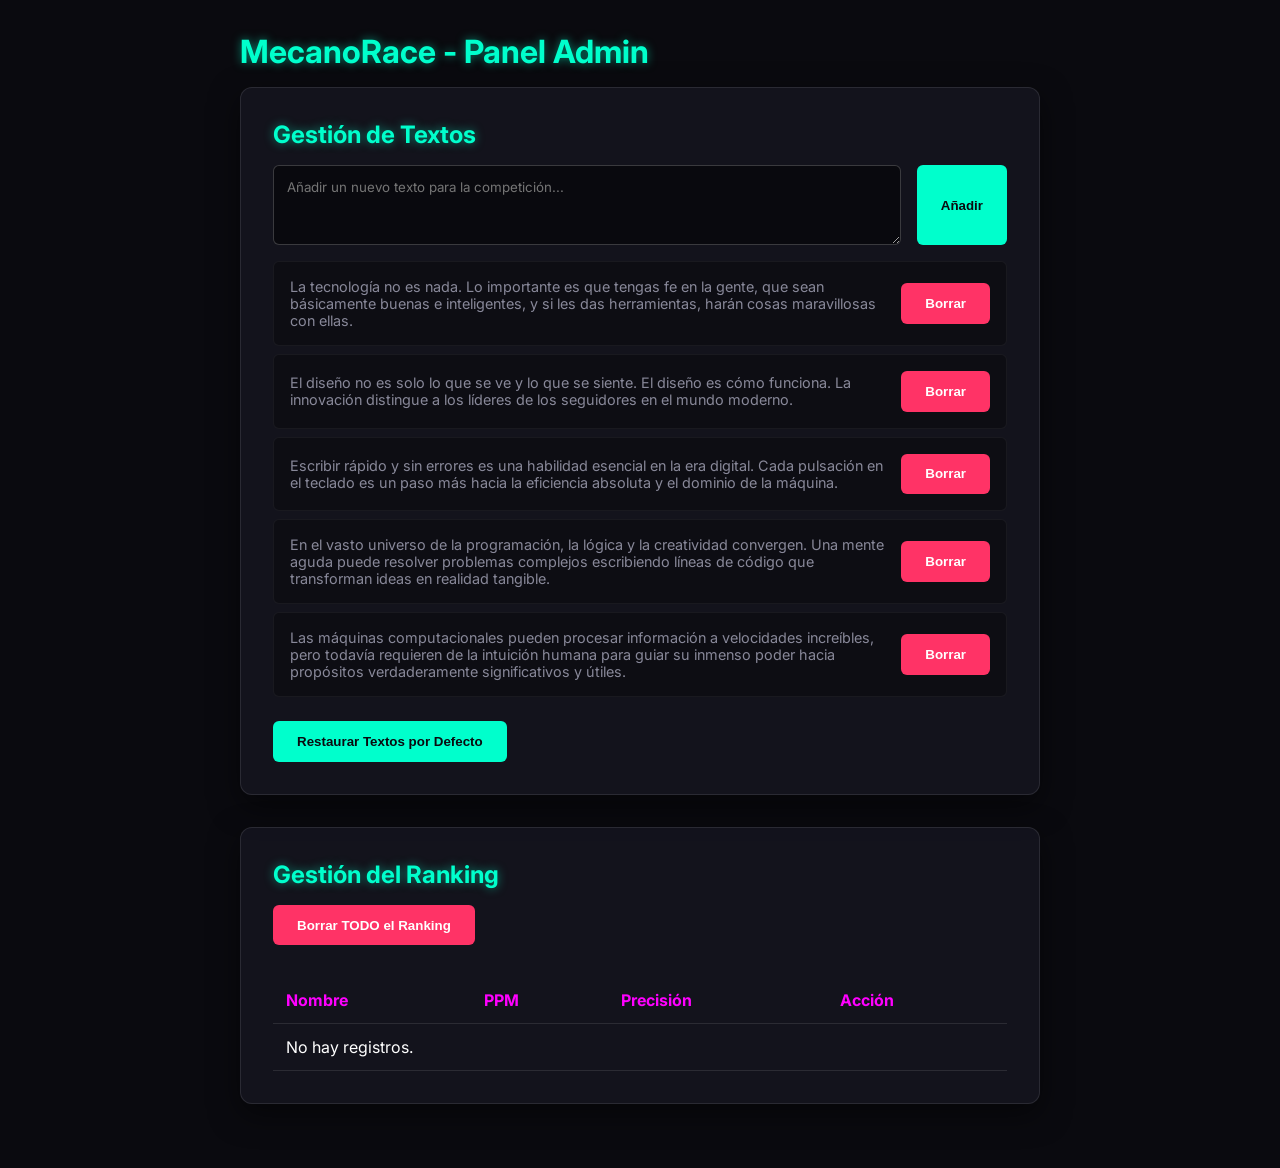
==== admin/index.html @ b4bc49c9 "go" ====
<!DOCTYPE html>
<html lang="es">
<head>
    <meta charset="UTF-8">
    <meta name="viewport" content="width=device-width, initial-scale=1.0">
    <title>Admin - MecanoRace</title>
    <link href="https://fonts.googleapis.com/css2?family=Fira+Code:wght@400;700&family=Inter:wght@400;700;900&display=swap" rel="stylesheet">
    <style>
        :root {
            --bg-dark: #0a0a0f;
            --bg-panel: rgba(20, 20, 30, 0.9);
            --primary: #00ffcc;
            --primary-glow: rgba(0, 255, 204, 0.5);
            --secondary: #ff00ff;
            --error: #ff3366;
            --text-main: #ffffff;
            --text-muted: #888899;
            --font-ui: 'Inter', sans-serif;
        }

        * {
            margin: 0;
            padding: 0;
            box-sizing: border-box;
        }

        body {
            background-color: var(--bg-dark);
            color: var(--text-main);
            font-family: var(--font-ui);
            min-height: 100vh;
            padding: 2rem;
        }

        h1, h2 {
            color: var(--primary);
            margin-bottom: 1rem;
            text-shadow: 0 0 10px var(--primary-glow);
        }

        .container {
            max-width: 800px;
            margin: 0 auto;
        }

        .panel {
            background: var(--bg-panel);
            padding: 2rem;
            border-radius: 12px;
            border: 1px solid rgba(255, 255, 255, 0.1);
            margin-bottom: 2rem;
            box-shadow: 0 10px 30px rgba(0,0,0,0.5);
        }

        .hidden { display: none !important; }

        /* Forms */
        .input-group {
            margin-bottom: 1rem;
            display: flex;
            gap: 1rem;
        }

        input[type="password"], input[type="text"], textarea {
            width: 100%;
            background: rgba(0, 0, 0, 0.5);
            border: 1px solid rgba(255, 255, 255, 0.2);
            color: var(--text-main);
            padding: 0.8rem;
            border-radius: 6px;
            font-family: var(--font-ui);
            outline: none;
        }
        
        textarea {
            resize: vertical;
            min-height: 80px;
        }

        input:focus, textarea:focus {
            border-color: var(--primary);
            box-shadow: 0 0 5px var(--primary-glow);
        }

        .btn {
            padding: 0.8rem 1.5rem;
            background: var(--primary);
            color: var(--bg-dark);
            border: none;
            border-radius: 6px;
            font-weight: bold;
            cursor: pointer;
            transition: all 0.2s;
        }

        .btn:hover {
            box-shadow: 0 0 15px var(--primary-glow);
        }

        .btn-danger {
            background: var(--error);
            color: white;
        }
        
        .btn-danger:hover {
            box-shadow: 0 0 15px rgba(255, 51, 102, 0.5);
        }

        /* Lists */
        .item-list {
            list-style: none;
            margin-top: 1rem;
        }

        .item-list li {
            background: rgba(0,0,0,0.3);
            padding: 1rem;
            border: 1px solid rgba(255,255,255,0.05);
            margin-bottom: 0.5rem;
            border-radius: 6px;
            display: flex;
            justify-content: space-between;
            align-items: center;
            gap: 1rem;
        }
        
        .text-preview {
            flex: 1;
            font-size: 0.9rem;
            color: var(--text-muted);
        }

        table {
            width: 100%;
            border-collapse: collapse;
            margin-top: 1rem;
        }

        th, td {
            padding: 0.8rem;
            text-align: left;
            border-bottom: 1px solid rgba(255,255,255,0.1);
        }

        th { color: var(--secondary); }
    </style>
</head>
<body>

<div class="container">
    <h1>MecanoRace - Panel Admin</h1>

    <!-- Admin Content -->
    <div id="admin-content">
        
        <!-- Textos -->
        <div class="panel">
            <h2>Gestión de Textos</h2>
            <div class="input-group">
                <textarea id="new-text" placeholder="Añadir un nuevo texto para la competición..."></textarea>
                <button class="btn" onclick="addText()">Añadir</button>
            </div>
            <ul id="texts-list" class="item-list"></ul>
            <button class="btn mt-2" onclick="resetDefaultTexts()" style="margin-top: 1rem;">Restaurar Textos por Defecto</button>
        </div>

        <!-- Leaderboard -->
        <div class="panel">
            <h2>Gestión del Ranking</h2>
            <button class="btn btn-danger" onclick="clearLeaderboard()" style="margin-bottom: 1rem;">Borrar TODO el Ranking</button>
            <table id="leaderboard-table">
                <thead>
                    <tr>
                        <th>Nombre</th>
                        <th>PPM</th>
                        <th>Precisión</th>
                        <th>Acción</th>
                    </tr>
                </thead>
                <tbody id="leaderboard-body"></tbody>
            </table>
        </div>
        
    </div>
</div>

<script>
    const defaultTexts = [
        "La tecnología no es nada. Lo importante es que tengas fe en la gente, que sean básicamente buenas e inteligentes, y si les das herramientas, harán cosas maravillosas con ellas.",
        "El diseño no es solo lo que se ve y lo que se siente. El diseño es cómo funciona. La innovación distingue a los líderes de los seguidores en el mundo moderno.",
        "Escribir rápido y sin errores es una habilidad esencial en la era digital. Cada pulsación en el teclado es un paso más hacia la eficiencia absoluta y el dominio de la máquina.",
        "En el vasto universo de la programación, la lógica y la creatividad convergen. Una mente aguda puede resolver problemas complejos escribiendo líneas de código que transforman ideas en realidad tangible.",
        "Las máquinas computacionales pueden procesar información a velocidades increíbles, pero todavía requieren de la intuición humana para guiar su inmenso poder hacia propósitos verdaderamente significativos y útiles."
    ];

    // Cargar datos al iniciar
    loadData();

    function loadData() {
        renderTexts();
        renderLeaderboard();
    }

    /* --- GESTIÓN DE TEXTOS --- */
    function getTexts() {
        let texts = JSON.parse(localStorage.getItem('mecanorace_texts'));
        if (!texts || !Array.isArray(texts) || texts.length === 0) {
            texts = defaultTexts;
            localStorage.setItem('mecanorace_texts', JSON.stringify(texts));
        }
        return texts;
    }

    function renderTexts() {
        const texts = getTexts();
        const list = document.getElementById('texts-list');
        list.innerHTML = '';
        texts.forEach((t, i) => {
            const li = document.createElement('li');
            li.innerHTML = `
                <div class="text-preview">${t}</div>
                <button class="btn btn-danger" onclick="deleteText(${i})">Borrar</button>
            `;
            list.appendChild(li);
        });
    }

    function addText() {
        const input = document.getElementById('new-text');
        const val = input.value.trim();
        if (val) {
            const texts = getTexts();
            texts.push(val);
            localStorage.setItem('mecanorace_texts', JSON.stringify(texts));
            input.value = '';
            renderTexts();
        }
    }

    function deleteText(index) {
        const texts = getTexts();
        if (texts.length <= 1) {
            return;
        }
        texts.splice(index, 1);
        localStorage.setItem('mecanorace_texts', JSON.stringify(texts));
        renderTexts();
    }

    function resetDefaultTexts() {
        localStorage.setItem('mecanorace_texts', JSON.stringify(defaultTexts));
        renderTexts();
    }

    /* --- GESTIÓN DE RANKING --- */
    function getLeaderboard() {
        return JSON.parse(localStorage.getItem('mecanorace_leaderboard')) || [];
    }

    function renderLeaderboard() {
        const lb = getLeaderboard();
        const tbody = document.getElementById('leaderboard-body');
        tbody.innerHTML = '';
        
        if (lb.length === 0) {
            tbody.innerHTML = '<tr><td colspan="4">No hay registros.</td></tr>';
            return;
        }

        lb.forEach((score, i) => {
            const tr = document.createElement('tr');
            tr.innerHTML = `
                <td>${score.name}</td>
                <td>${score.wpm}</td>
                <td>${score.accuracy}%</td>
                <td><button class="btn btn-danger" style="padding:0.3rem 0.8rem;" onclick="deleteScore(${i})">Borrar</button></td>
            `;
            tbody.appendChild(tr);
        });
    }

    function deleteScore(index) {
        const lb = getLeaderboard();
        lb.splice(index, 1);
        localStorage.setItem('mecanorace_leaderboard', JSON.stringify(lb));
        renderLeaderboard();
    }

    function clearLeaderboard() {
        localStorage.setItem('mecanorace_leaderboard', JSON.stringify([]));
        renderLeaderboard();
    }
</script>

</body>
</html>
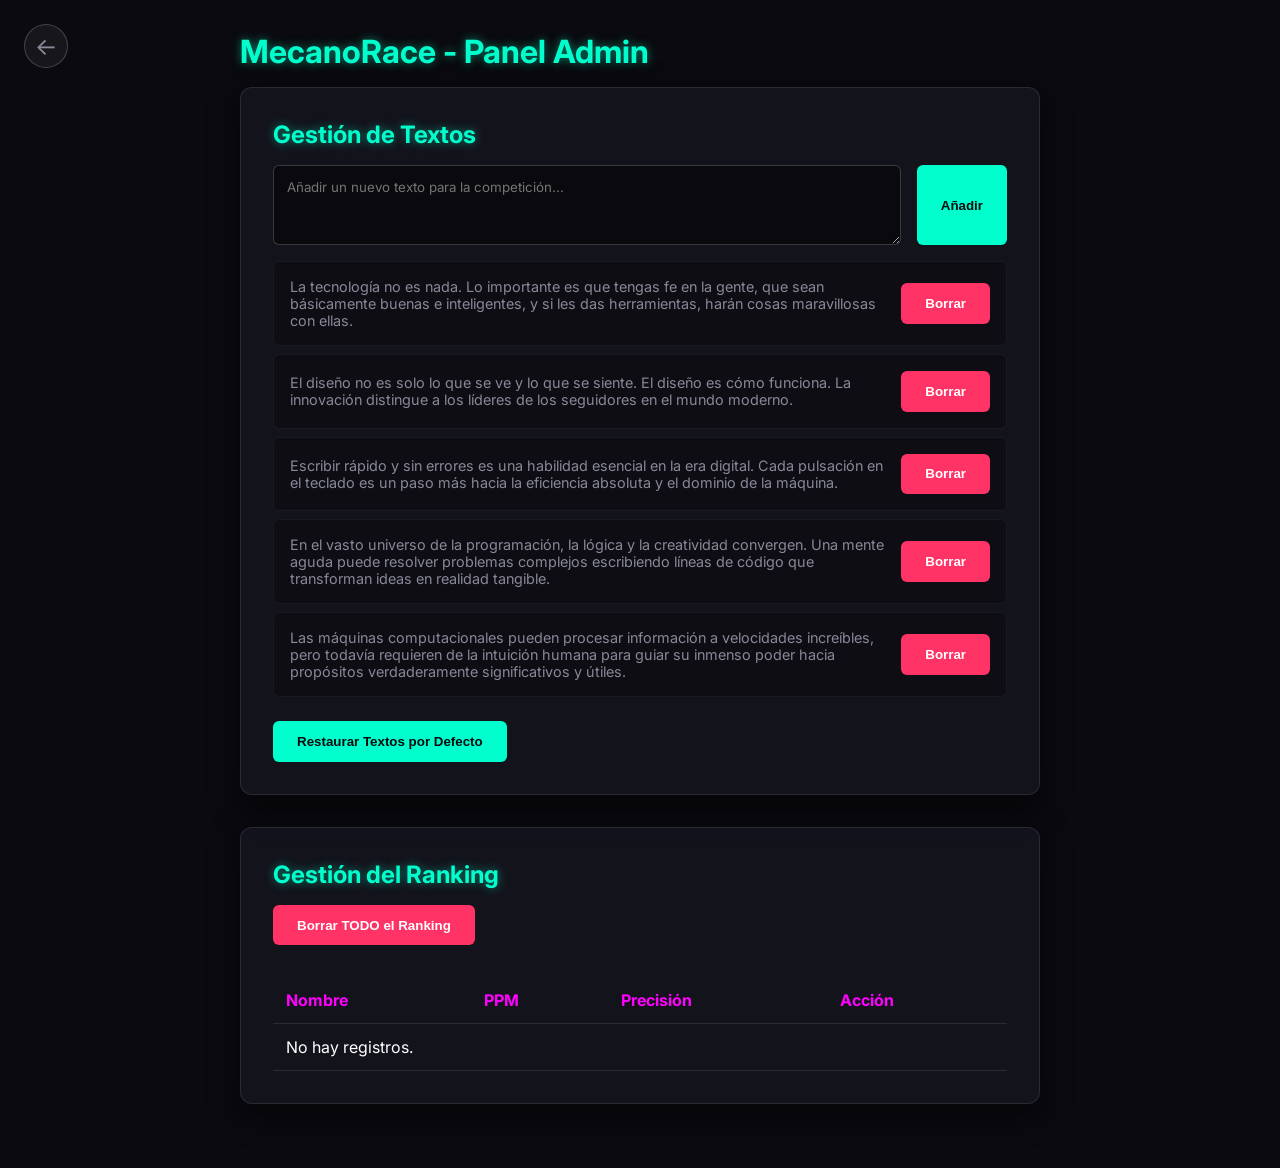
==== commit 8754c385: "back" ====
--- a/admin/index.html
+++ b/admin/index.html
@@ -143,9 +143,37 @@
         }
 
         th { color: var(--secondary); }
+
+        .back-btn {
+            position: fixed;
+            top: 1.5rem;
+            left: 1.5rem;
+            width: 44px;
+            height: 44px;
+            background: rgba(255, 255, 255, 0.05);
+            border: 1px solid rgba(255, 255, 255, 0.2);
+            border-radius: 50%;
+            display: flex;
+            align-items: center;
+            justify-content: center;
+            color: var(--text-muted);
+            text-decoration: none;
+            font-size: 1.5rem;
+            transition: all 0.3s ease;
+            z-index: 100;
+        }
+
+        .back-btn:hover {
+            color: var(--primary);
+            border-color: var(--primary);
+            background: rgba(0, 255, 204, 0.1);
+            box-shadow: 0 0 15px var(--primary-glow);
+            transform: translateX(-5px);
+        }
     </style>
 </head>
 <body>
+    <a href="../index.html" class="back-btn" title="Volver al Juego">←</a>
 
 <div class="container">
     <h1>MecanoRace - Panel Admin</h1>
